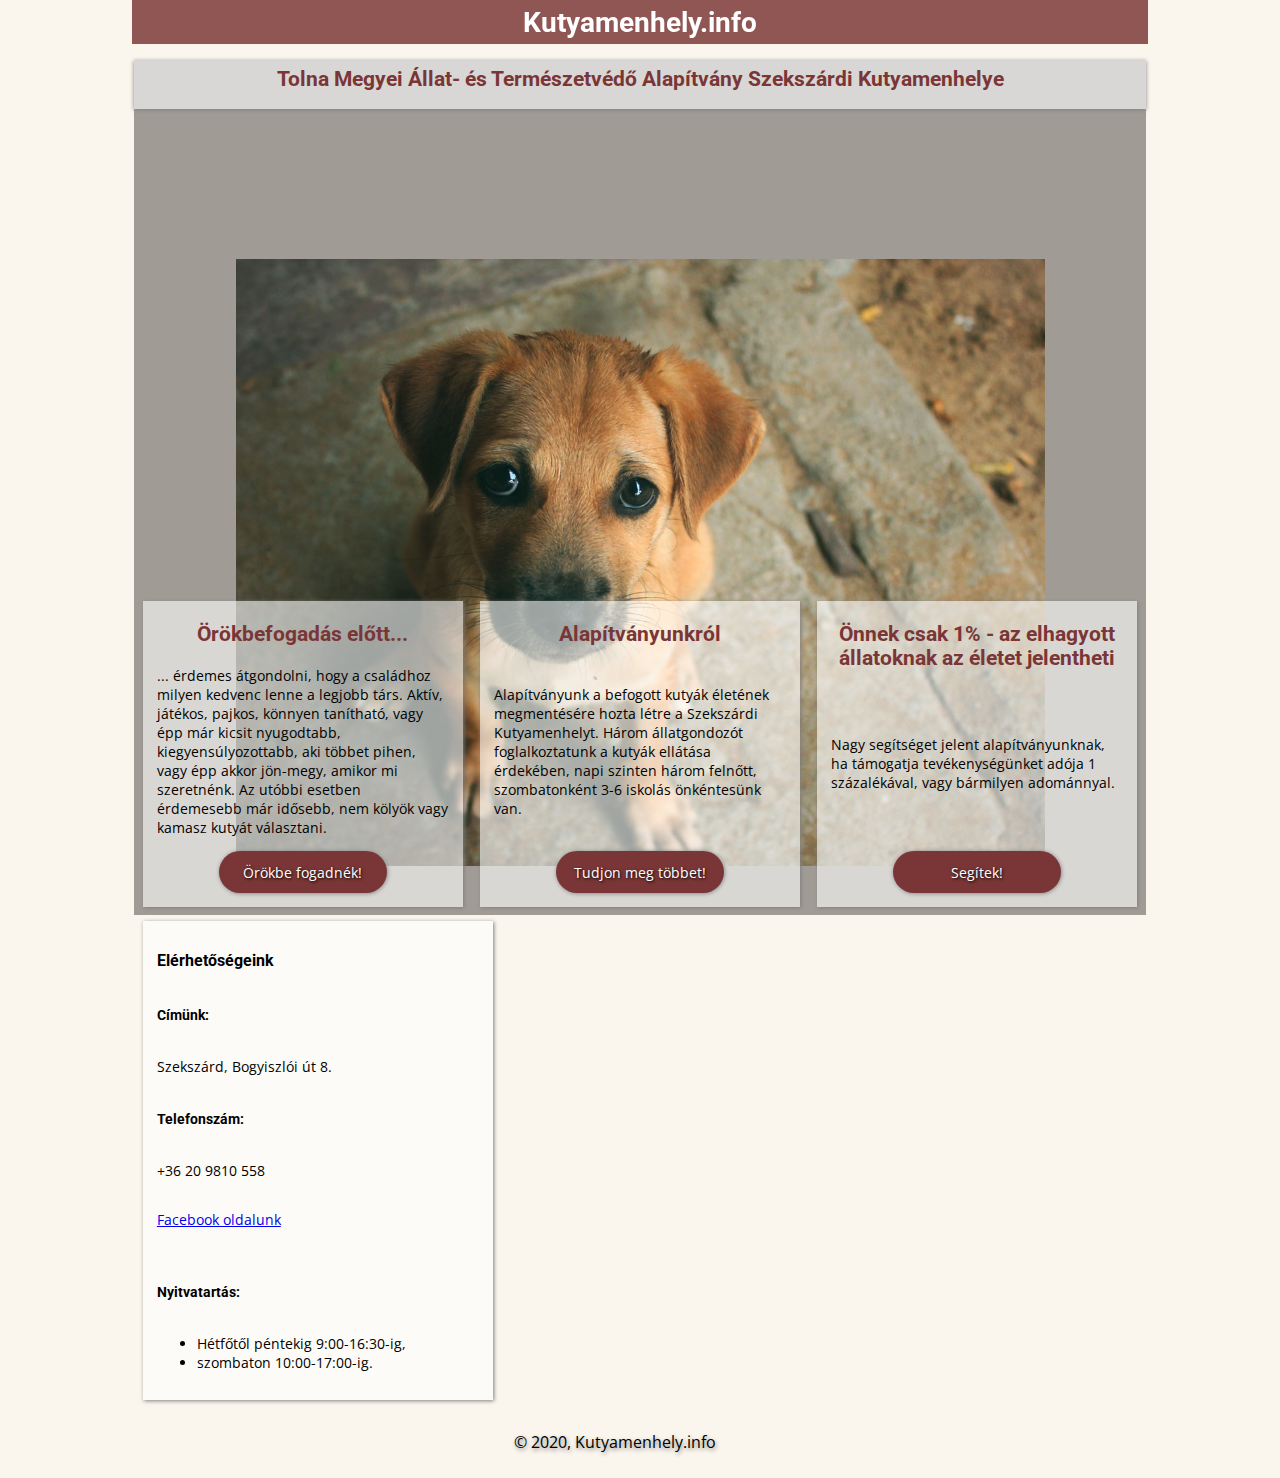
==== index.html @ c94f829a "landing for a cause" ====
<!DOCTYPE html>
<html lang="en">
<head>
	<meta charset="UTF-8">
	<meta name="viewport" content="width=device-width, initial-scale=1.0">
	<title>Kutyamenhely.info</title>
	<link rel="icon" href="./images/dog_icon.png">
	<link rel="stylesheet" href="./css/style.css">
</head>
<body>
	<div class="root">
	<div class="header">
		<h1><a href="http://www.kutyamenhely.info/" target="new">Kutyamenhely.info</a></h1> 
	</div>
	<div class="content">
		<h2 id="subh">Tolna Megyei Állat- és Természetvédő Alapítvány Szekszárdi Kutyamenhelye</h2>
		<div class="imgdiv"></div>
		<div class="flex-container">
			<div class="textdiv">
				<h2>Örökbefogadás előtt...</h2>
				<p>... érdemes átgondolni, hogy a családhoz milyen kedvenc lenne a legjobb társ. Aktív, játékos, pajkos, könnyen tanítható, vagy épp már kicsit nyugodtabb, kiegyensúlyozottabb, aki többet pihen, vagy épp akkor jön-megy, amikor mi szeretnénk. Az utóbbi esetben érdemesebb már idősebb, nem kölyök vagy kamasz kutyát választani.</p>
				<div class="linkbutton" id="lbtn1">
					<a class="buttontext" href="http://allatok.info/search.php?species=kutya&breed=Any&fromyear=0&toyear=99&gender=Any&peopleok=Any&size=Any&kidsok=Any&housebroken=Any&malesok=Any&keepin=Any&femalesok=Any&spayed=Any&shelter_id=27996" target="new">Örökbe fogadnék!</a>
				</div>
			</div>
			<div class="textdiv">
				<h2>Alapítványunkról</h2>
			<p>Alapítványunk a befogott kutyák életének megmentésére hozta létre a Szekszárdi Kutyamenhelyt. Három állatgondozót foglalkoztatunk a kutyák ellátása érdekében, napi szinten három felnőtt, szombatonként 3-6 iskolás önkéntesünk van.</p>
			<div class="linkbutton" id="lbtn2">
				<a class="buttontext" href="http://www.kutyamenhely.info/bemutatkozas.html" target="new">Tudjon meg többet!</a>
			</div>
		</div>
		<div class="textdiv">
			<h2>Önnek csak 1% - az elhagyott állatoknak az életet jelentheti</h2>
			<p>Nagy segítséget jelent alapítványunknak, ha támogatja tevékenységünket adója 1 százalékával, vagy bármilyen adománnyal.</p>
			<div class="linkbutton" id="lbtn3">
				<a class="buttontext" href="http://www.kutyamenhely.info/1szazalek.html" target="new">Segítek!</a>
			</div>
		</div>
	</div>
</div>
		<div class="avail">
			<div class="textdiv">
				<h3>Elérhetőségeink</h3>
				<h4>Címünk: </h4>
				<p>Szekszárd, Bogyiszlói út 8.</p>
				<h4>Telefonszám:</h4>
				<p>+36 20 9810 558</p>
				<!-- <img id="fb-icon" src="../images/facebook-icon-transparent-background-3.png" width="20px" alt="facebook ikon"> -->
				<p><a href="https://www.facebook.com/Szeksz%C3%A1rdi-Kutyamenhely-893196334046025/">Facebook oldalunk</a></p>
				<br>
				<h4>Nyitvatartás:</h4>
				<ul>
					<li>Hétfőtől péntekig 9:00-16:30-ig,</li>
					<li>szombaton 10:00-17:00-ig.</li>
				</ul>
			</div>
			<div>
				<iframe src="https://www.google.com/maps/embed?pb=!1m18!1m12!1m3!1d2753.964523645222!2d18.72935689528725!3d46.35024848621169!2m3!1f0!2f0!3f0!3m2!1i1024!2i768!4f13.1!3m3!1m2!1s0x4742ee3e2acca887%3A0xb5983db2685c5711!2zU3pla3N6w6FyZCwgQm9neWlzemzDs2kgw7p0IDgsIDcxMDA!5e0!3m2!1shu!2shu!4v1605722457046!5m2!1shu!2shu" width="600" height="450" frameborder="0" style="border:0;" allowfullscreen="" aria-hidden="false" tabindex="0"></iframe>
			</div>
		</div>
	<footer>
		<p>&copy 2020, Kutyamenhely.info</p>
	</footer>
	</div>
</body>
</html>
---- css/style.css ----
@import url("https://fonts.googleapis.com/css2?family=Roboto:wght@300&display=swap");
@import url("https://fonts.googleapis.com/css2?family=Open+Sans&display=swap");
body {
  background-color: #faf5ed;
  font-family: "Open Sans";
  font-size: 14px;
  margin-top: 1.1em;
}

.root {
  width: 80%;
  margin: 0.2em auto;
}

.header {
  position: fixed;
  top: 0;
  left: 0;
  width: 100%;
  z-index: 2;
  font-family: "Roboto";
  color: white;
  text-align: center;
}
.header h1 {
  margin: 0 auto;
  background-color: #7a3636d5;
  width: 78.5%;
  padding: 0.2em;
}
.header h1 a {
  text-decoration: none;
  color: inherit;
}

h3, h4 {
  font-family: "Roboto";
}

.content {
  background: url("../images/Sad-Dog-1200x900.jpg") no-repeat center 80%/80% #a19b95;
  position: relative;
  top: 5vh;
  display: grid;
  grid-template-rows: 1fr 1fr;
  min-height: 95vh;
  margin-bottom: 2.6em;
}
.content h2 {
  font-family: "Roboto";
  text-align: center;
  color: #7a3636;
  margin: 0;
  padding: 0.3em;
}
.content h2#subh {
  top: 12vh;
  z-index: 1;
  height: 4vh;
  background-color: #d9d7d5;
  padding: 0.3em;
  box-shadow: 0px 0.5px 4px grey;
}
.content .flex-container {
  display: flex;
  width: 100%;
  min-height: 20em;
}

.textdiv {
  background-color: rgba(255, 255, 255, 0.6);
  width: 33%;
  margin: 0.6em;
  padding: 1em;
  box-shadow: 0.5px 0.5px 4px grey;
  display: flex;
  flex-direction: column;
  justify-content: space-between;
  transition: transform 0.8s ease-in-out;
}
.textdiv:hover {
  background-color: white;
  box-shadow: 0.5px 0.5px 10px #575757;
  transform: scale(1.05, 1.05);
  transition: transform 0.3s ease-in-out;
}

.linkbutton {
  background-color: #7a3636;
  min-width: 12em;
  height: 3em;
  border-radius: 2em;
  box-shadow: 0.5px 0.5px 4px grey;
  align-self: center;
  display: flex;
  align-items: center;
  justify-content: center;
  transition: all 0.7s ease-in-out;
}

.linkbutton:hover {
  transition: all 0.25s ease-in-out;
  background-color: #d66767;
  box-shadow: 0.5px 0.5px 10px #575757;
}

.buttontext {
  color: white;
  text-shadow: 0.5px 0.5px 3px black;
  text-decoration: none;
}

/*******/
.avail {
  display: flex;
  justify-content: space-between;
  padding: 0.4em 0;
}

.avail div:last-child {
  margin: 1.5em 0;
  width: 66%;
  /* border: 1px solid green; */
}

iframe {
  width: 100%;
}

footer {
  text-align: center;
  font-size: 16px;
  text-shadow: 1px 2px 4px grey;
  width: 75vw;
  padding: 0.05em;
}

/*# sourceMappingURL=style.css.map */

/*# sourceMappingURL=style.css.map */
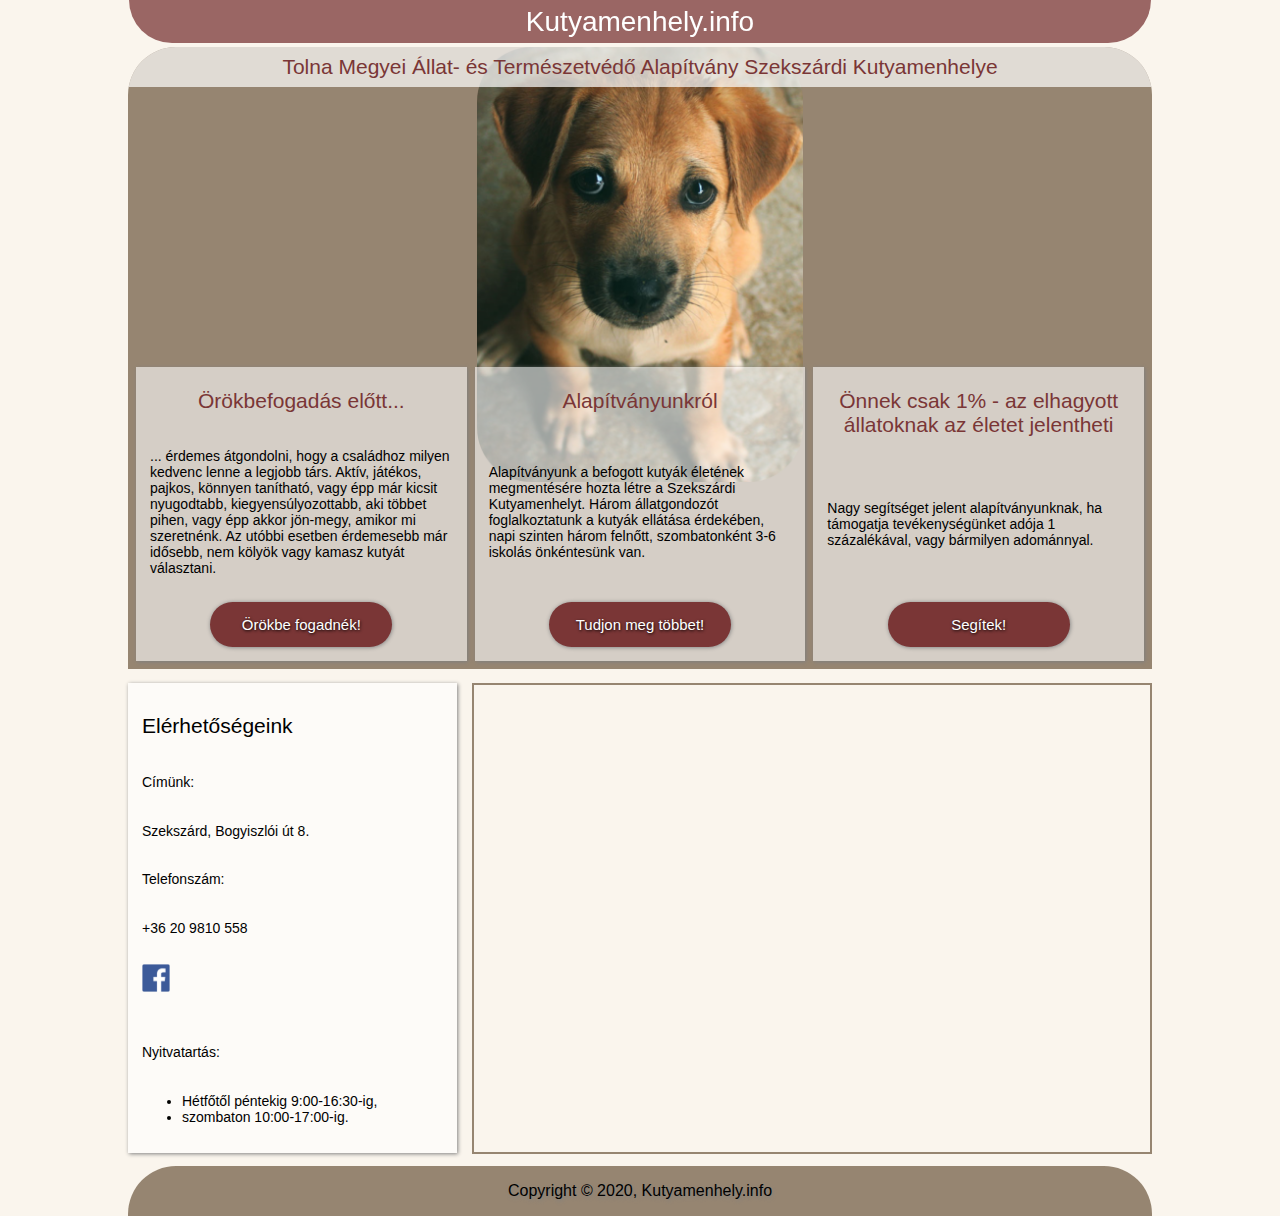
==== commit ed5d376c: "responsive update" ====
--- a/index.html
+++ b/index.html
@@ -4,8 +4,8 @@
 	<meta charset="UTF-8">
 	<meta name="viewport" content="width=device-width, initial-scale=1.0">
 	<title>Kutyamenhely.info</title>
-	<link rel="icon" href="./images/dog_icon.png">
-	<link rel="stylesheet" href="./css/style.css">
+	<link rel="icon" href="./img/dog-icon.png">
+	<link rel="stylesheet" href="./src/style.css">
 </head>
 <body>
 	<div class="root">
@@ -13,8 +13,9 @@
 		<h1><a href="http://www.kutyamenhely.info/" target="new">Kutyamenhely.info</a></h1> 
 	</div>
 	<div class="content">
-		<h2 id="subh">Tolna Megyei Állat- és Természetvédő Alapítvány Szekszárdi Kutyamenhelye</h2>
-		<div class="imgdiv"></div>
+		<div class="imgdiv">
+			<h2 id="subh">Tolna Megyei Állat- és Természetvédő Alapítvány Szekszárdi Kutyamenhelye</h2>
+		</div>
 		<div class="flex-container">
 			<div class="textdiv">
 				<h2>Örökbefogadás előtt...</h2>
@@ -29,25 +30,24 @@
 			<div class="linkbutton" id="lbtn2">
 				<a class="buttontext" href="http://www.kutyamenhely.info/bemutatkozas.html" target="new">Tudjon meg többet!</a>
 			</div>
-		</div>
-		<div class="textdiv">
+			</div>
+			<div class="textdiv">
 			<h2>Önnek csak 1% - az elhagyott állatoknak az életet jelentheti</h2>
 			<p>Nagy segítséget jelent alapítványunknak, ha támogatja tevékenységünket adója 1 százalékával, vagy bármilyen adománnyal.</p>
 			<div class="linkbutton" id="lbtn3">
 				<a class="buttontext" href="http://www.kutyamenhely.info/1szazalek.html" target="new">Segítek!</a>
 			</div>
+			</div>
 		</div>
 	</div>
-</div>
-		<div class="avail">
+	<div class="avail">
 			<div class="textdiv">
-				<h3>Elérhetőségeink</h3>
+				<h2>Elérhetőségeink</h2>
 				<h4>Címünk: </h4>
 				<p>Szekszárd, Bogyiszlói út 8.</p>
 				<h4>Telefonszám:</h4>
 				<p>+36 20 9810 558</p>
-				<!-- <img id="fb-icon" src="../images/facebook-icon-transparent-background-3.png" width="20px" alt="facebook ikon"> -->
-				<p><a href="https://www.facebook.com/Szeksz%C3%A1rdi-Kutyamenhely-893196334046025/">Facebook oldalunk</a></p>
+				<p><a href="https://www.facebook.com/Szeksz%C3%A1rdi-Kutyamenhely-893196334046025/"><img src="./img/facebook.png" alt=""></a></p>
 				<br>
 				<h4>Nyitvatartás:</h4>
 				<ul>
@@ -58,9 +58,9 @@
 			<div>
 				<iframe src="https://www.google.com/maps/embed?pb=!1m18!1m12!1m3!1d2753.964523645222!2d18.72935689528725!3d46.35024848621169!2m3!1f0!2f0!3f0!3m2!1i1024!2i768!4f13.1!3m3!1m2!1s0x4742ee3e2acca887%3A0xb5983db2685c5711!2zU3pla3N6w6FyZCwgQm9neWlzemzDs2kgw7p0IDgsIDcxMDA!5e0!3m2!1shu!2shu!4v1605722457046!5m2!1shu!2shu" width="600" height="450" frameborder="0" style="border:0;" allowfullscreen="" aria-hidden="false" tabindex="0"></iframe>
 			</div>
-		</div>
+	</div>
 	<footer>
-		<p>&copy 2020, Kutyamenhely.info</p>
+		<p>Copyright &copy; 2020, Kutyamenhely.info</p>
 	</footer>
 	</div>
 </body>
--- a/src/style.css
+++ b/src/style.css
@@ -0,0 +1,249 @@
+@font-face {
+  font-family: 'Open Sans', sans-serif;
+  src: url("https://fonts.googleapis.com/css2?family=Open+Sans&display=swap");
+}
+
+@font-face {
+  font-family: 'Roboto', sans-serif;
+  src: url("https://fonts.googleapis.com/css2?family=Roboto:wght@300&display=swap");
+}
+
+body {
+  background-color: #faf5ed;
+  font-family: 'Open Sans', sans-serif;
+  font-size: 14px;
+  margin: 0;
+}
+
+@media screen and (max-width: 1030px) {
+  body {
+    font-size: 17px;
+  }
+}
+
+.root {
+  width: 80%;
+  margin: 0 auto;
+}
+
+@media screen and (max-width: 799px) {
+  .root {
+    width: 98%;
+  }
+}
+
+@media screen and (min-width: 1380px) {
+  .root {
+    width: 62%;
+  }
+}
+
+.header {
+  position: fixed;
+  top: 0;
+  left: 0;
+  width: 100%;
+  text-align: center;
+  z-index: 1;
+}
+
+.header h1 {
+  margin: 0 auto;
+  min-width: 330px;
+  width: 79%;
+  padding: .2em;
+  background-color: #7a3636c0;
+  border-radius: 0 0 3rem 3rem;
+}
+
+.header h1 a {
+  text-decoration: none;
+  color: white;
+}
+
+h1, h2, h3, h4 {
+  font-family: 'Roboto', sans-serif;
+  font-weight: 400;
+}
+
+.content {
+  background: url("../img/sad-puppy.png") no-repeat center 0/auto 70% #968571;
+  display: -webkit-box;
+  display: -ms-flexbox;
+  display: flex;
+  -webkit-box-orient: vertical;
+  -webkit-box-direction: normal;
+      -ms-flex-direction: column;
+          flex-direction: column;
+  min-width: 330px;
+  min-height: 38.88rem;
+  margin: 3.333em auto .6em;
+  border-radius: 3rem 3rem 0 0;
+  overflow: hidden;
+}
+
+@media screen and (max-width: 700px) {
+  .content {
+    background: url("../img/sad-puppy.png") no-repeat center 0/auto 50% #968571;
+  }
+}
+
+.content h2 {
+  text-align: center;
+  color: #7a3636;
+  margin: 0;
+  padding: .4em 0;
+}
+
+.content h2#subh {
+  padding: .4em 1em;
+  background-color: #ffffffb3;
+}
+
+.content .imgdiv {
+  -webkit-box-flex: 1;
+      -ms-flex: 1 2 8rem;
+          flex: 1 2 8rem;
+  min-height: 20rem;
+}
+
+.content .flex-container {
+  display: -webkit-box;
+  display: -ms-flexbox;
+  display: flex;
+  -webkit-box-flex: 1;
+      -ms-flex: 1 1 8rem;
+          flex: 1 1 8rem;
+  -webkit-box-pack: space-evenly;
+      -ms-flex-pack: space-evenly;
+          justify-content: space-evenly;
+  padding-left: .5rem;
+}
+
+@media screen and (max-width: 700px) {
+  .content .flex-container {
+    -ms-flex-wrap: wrap;
+        flex-wrap: wrap;
+  }
+}
+
+.textdiv {
+  margin: 0 .5rem .5rem 0;
+  background-color: #ffffff99;
+  padding: 1em;
+  -webkit-box-flex: 1;
+      -ms-flex: 1 1 14em;
+          flex: 1 1 14em;
+  min-width: 10em;
+  max-width: 26em;
+  -webkit-box-shadow: 0.5px 0.5px 4px grey;
+          box-shadow: 0.5px 0.5px 4px grey;
+  display: -webkit-box;
+  display: -ms-flexbox;
+  display: flex;
+  -webkit-box-orient: vertical;
+  -webkit-box-direction: normal;
+      -ms-flex-direction: column;
+          flex-direction: column;
+  -webkit-box-pack: justify;
+      -ms-flex-pack: justify;
+          justify-content: space-between;
+  -webkit-transition: -webkit-transform 0.8s ease-in-out;
+  transition: -webkit-transform 0.8s ease-in-out;
+  transition: transform 0.8s ease-in-out;
+  transition: transform 0.8s ease-in-out, -webkit-transform 0.8s ease-in-out;
+}
+
+.textdiv:hover {
+  background-color: white;
+  -webkit-box-shadow: 0.5px 0.5px 10px #575757;
+          box-shadow: 0.5px 0.5px 10px #575757;
+  -webkit-transform: scale(1.05);
+          transform: scale(1.05);
+  -webkit-transition: -webkit-transform 0.3s ease-in-out;
+  transition: -webkit-transform 0.3s ease-in-out;
+  transition: transform 0.3s ease-in-out;
+  transition: transform 0.3s ease-in-out, -webkit-transform 0.3s ease-in-out;
+}
+
+.linkbutton {
+  background-color: #7a3636;
+  min-width: 13em;
+  padding: 1em 0;
+  border-radius: 2em;
+  -webkit-box-shadow: 0.5px 0.5px 4px grey;
+          box-shadow: 0.5px 0.5px 4px grey;
+  -ms-flex-item-align: center;
+      align-self: center;
+  display: -webkit-box;
+  display: -ms-flexbox;
+  display: flex;
+  -webkit-box-align: center;
+      -ms-flex-align: center;
+          align-items: center;
+  -webkit-box-pack: center;
+      -ms-flex-pack: center;
+          justify-content: center;
+  -webkit-transition: all .7s ease-in-out;
+  transition: all .7s ease-in-out;
+}
+
+@media screen and (max-width: 799px) {
+  .linkbutton {
+    min-width: 11em;
+  }
+}
+
+.linkbutton:hover {
+  cursor: pointer;
+  -webkit-transition: all .25s ease-in-out;
+  transition: all .25s ease-in-out;
+  background-color: #d66767;
+  -webkit-box-shadow: 0.5px 0.5px 10px #575757;
+          box-shadow: 0.5px 0.5px 10px #575757;
+}
+
+.buttontext {
+  color: white;
+  font-size: 1.07em;
+  text-shadow: 0.5px 0.5px 3px black;
+  text-decoration: none;
+}
+
+.avail {
+  display: -webkit-box;
+  display: -ms-flexbox;
+  display: flex;
+  -ms-flex-pack: distribute;
+      justify-content: space-around;
+  padding: .4em 0;
+}
+
+.avail .textdiv img {
+  height: 1.78rem;
+}
+
+.avail div:last-child {
+  margin: 0 0 .5em .5em;
+  width: 66%;
+  border: 2px solid #968571;
+}
+
+iframe {
+  width: 100%;
+  height: 100%;
+}
+
+footer {
+  text-align: center;
+  font-size: 16px;
+  text-shadow: 1px 2px 4px grey;
+}
+
+footer p {
+  background-color: #968571;
+  padding: 1em;
+  border-radius: 3em 3em 0 0;
+  margin: 0 auto;
+}
+/*# sourceMappingURL=style.css.map */